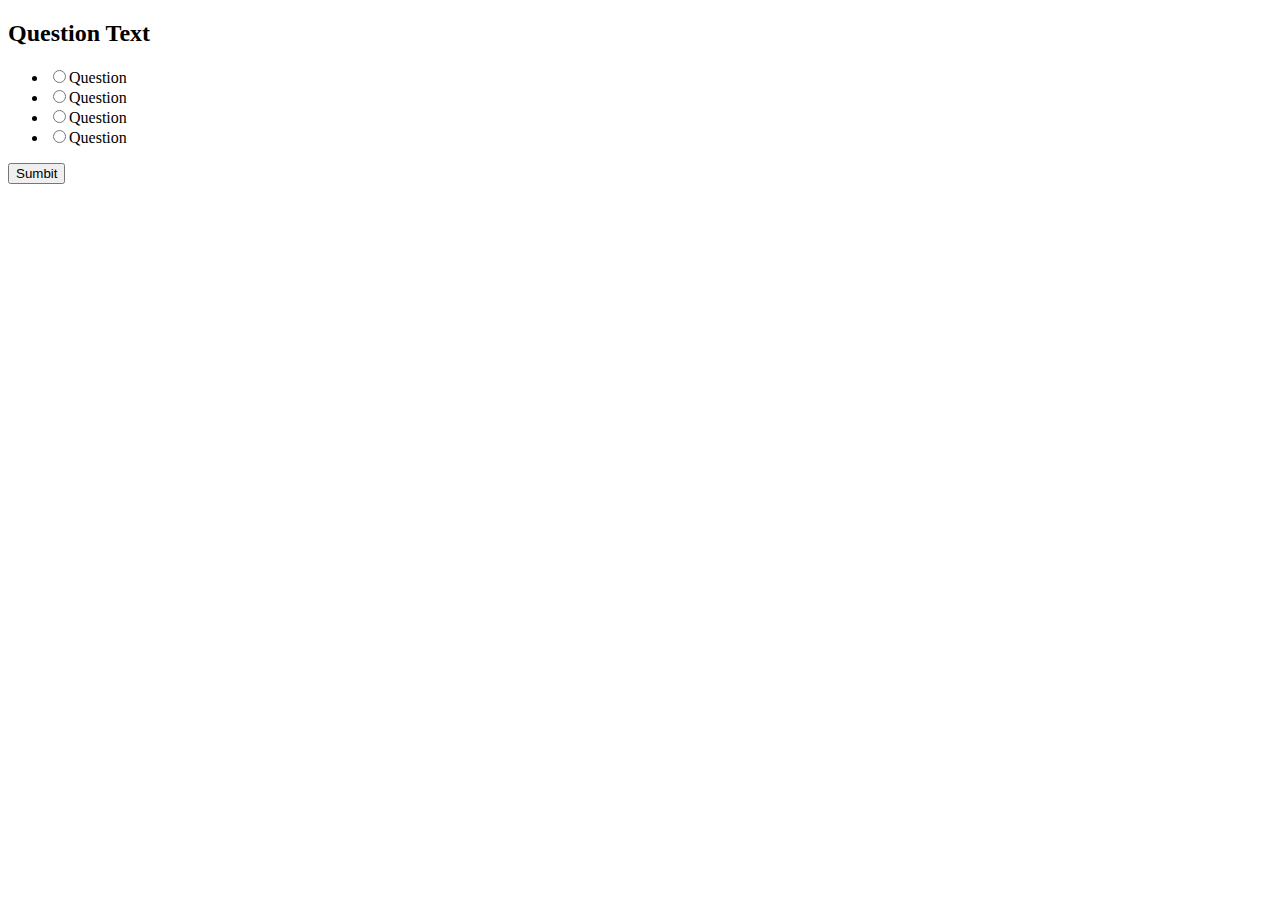
==== index.html @ d2335ae7 "first" ====
<!DOCTYPE html>
<html lang="en">
  <head>
    <meta charset="UTF-8" />
    <meta http-equiv="X-UA-Compatible" content="IE=edge" />
    <meta name="viewport" content="width=device-width, initial-scale=1.0" />
    <title>Quizz App</title>
    <link rel="stylesheet" href="style.css" />
  </head>
  <body>
    <div class="quiz-container" id="contain">
      <div class="quiz-header">
        <h2 id="question">Question Text</h2>
        <ul>
          <li>
            <input type="radio" name="answer" id="a" class="answer" /><label
              id="a_text"
              for="a"
              >Question</label
            >
          </li>
          <li>
            <input type="radio" name="answer" id="b" class="answer" /><label
              id="b_text"
              for="b"
              >Question</label
            >
          </li>
          <li>
            <input type="radio" name="answer" id="c" class="answer" /><label
              id="c_text"
              for="c"
              >Question</label
            >
          </li>
          <li>
            <input type="radio" name="answer" id="d" class="answer" /><label
              id="d_text"
              for="d"
              >Question</label
            >
          </li>
        </ul>
      </div>
      <button id="sumbit">Sumbit</button>
    </div>
  </body>
  <script src="/QuizzApp/script.js"></script>
</html>
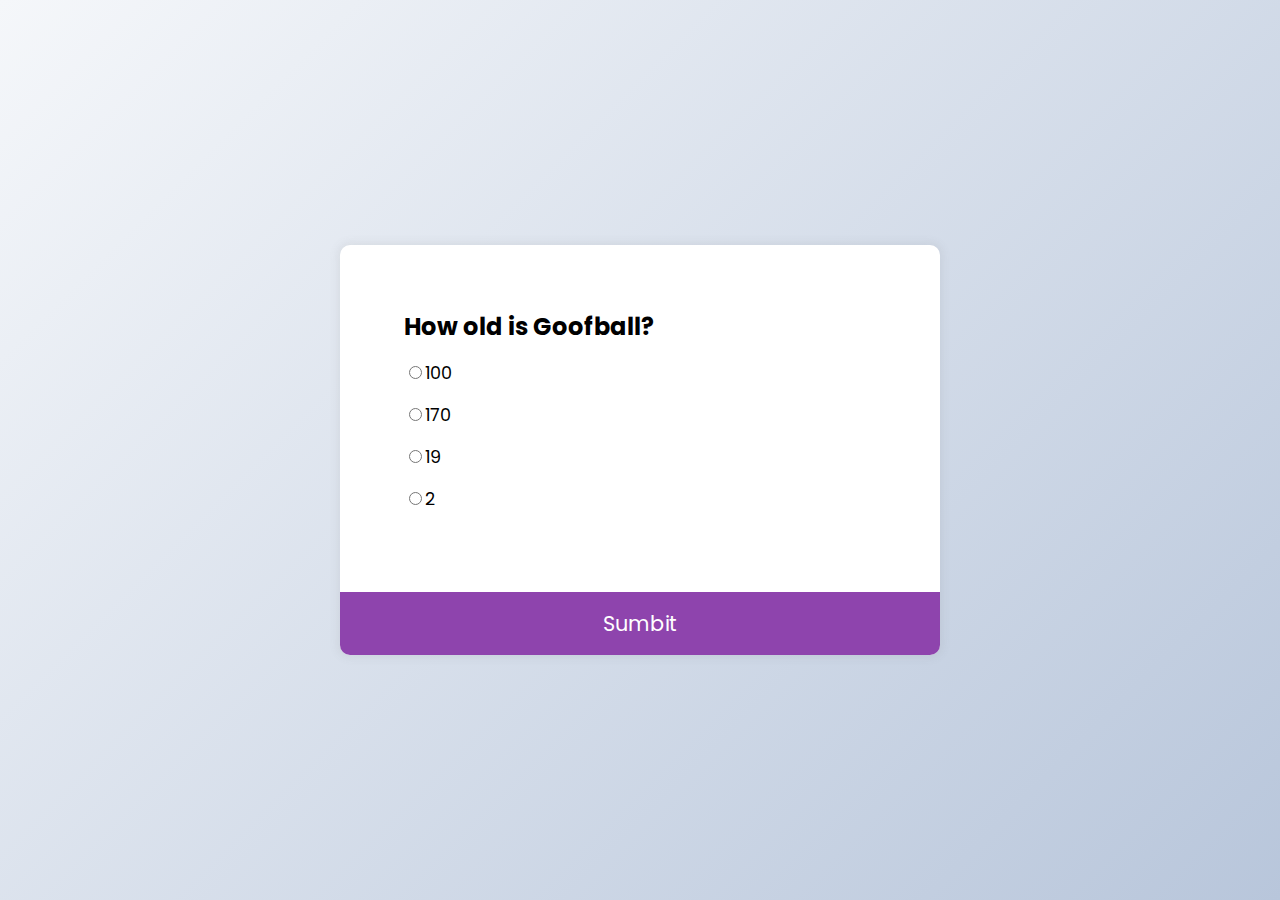
==== commit 3378bba3: "Update index.html" ====
--- a/index.html
+++ b/index.html
@@ -45,5 +45,5 @@
       <button id="sumbit">Sumbit</button>
     </div>
   </body>
-  <script src="/QuizzApp/script.js"></script>
+  <script src="/script.js"></script>
 </html>
--- a/style.css
+++ b/style.css
@@ -0,0 +1,62 @@
+
+@import url('https://fonts.googleapis.com/css2?family=Lato:wght@300&family=Poppins:wght@200&family=Roboto&family=Source+Sans+Pro:wght@600&display=swap');
+
+*{
+    box-sizing: border-box;
+    font-family: 'Poppins', sans-serif;
+}
+
+body{
+    margin: 0;
+    background-color: #b8c6db;
+    background-image: linear-gradient(315deg, #b8c6db 0%, #f5f7fa 100%);
+    min-height: 100vh;
+    justify-content: center;
+    align-items: center;
+    display: flex;
+}
+
+.quiz-container{
+    background-color: white;
+    border-radius: 10px;
+    box-shadow: 0 0 10px 2px rgba(100,100,100,0.1);
+    width: 600px;
+    overflow: hidden;
+    max-width: 100%;
+}
+.quiz-header{
+    padding: 4rem;
+}
+h2{
+    margin: 0;
+}
+ul{
+    list-style-type: none;
+    padding: 0;
+}
+
+ul li{
+    margin: 1rem 0;
+    font-size: 1.1rem;
+}
+
+ul li > input[type="radio"]{
+    cursor: pointer;
+}
+
+button{
+    background-color:#8e44ad ;
+    display: block;
+    width:100%;
+    padding: 1rem;
+    color: white;
+    font-family: inherit;
+    border: none;
+    cursor: pointer;
+    font-size: 1.3rem;
+}
+
+button:hover{
+    background-color: #69198b;
+    
+}
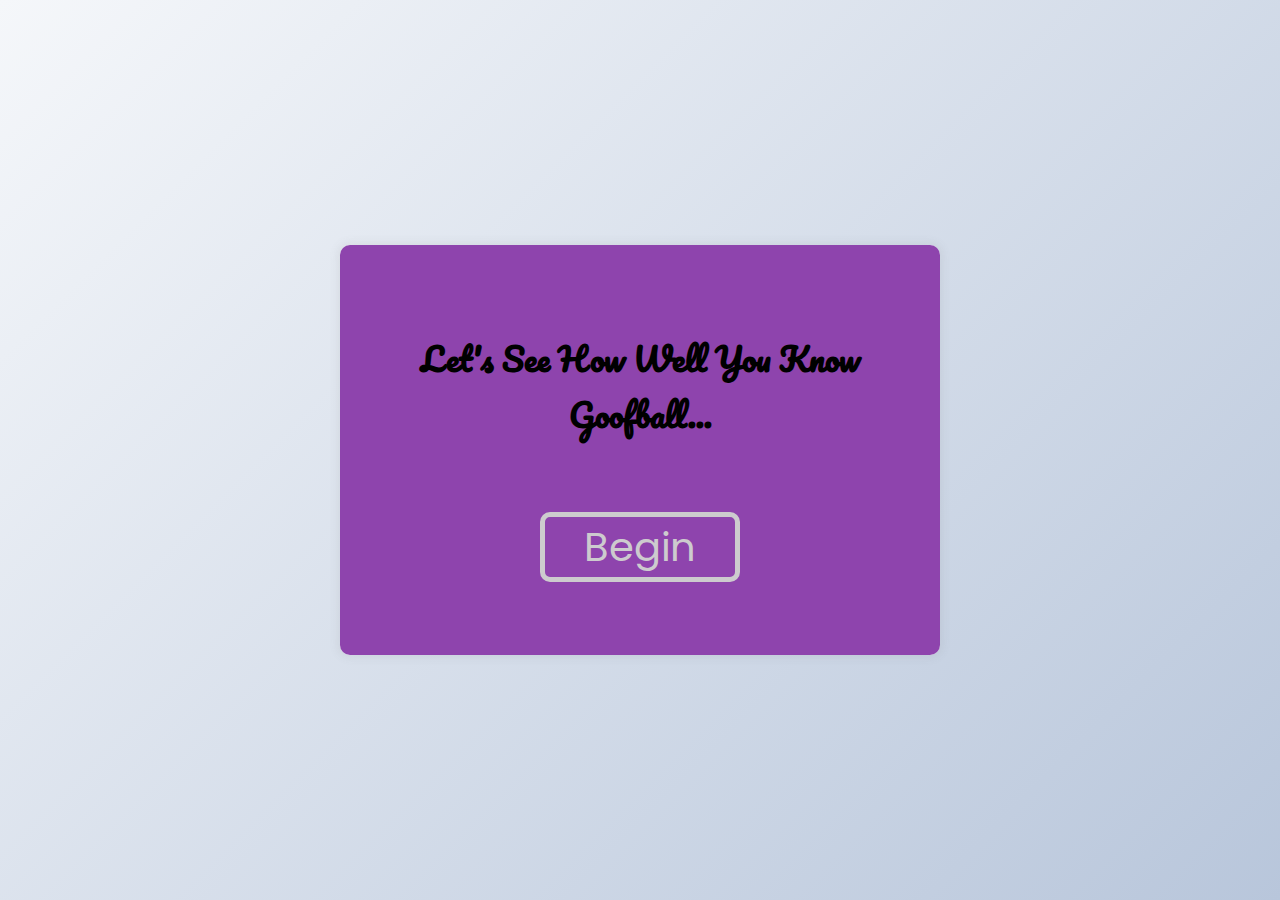
==== commit 0e7a0607: "added main menu" ====
--- a/index.html
+++ b/index.html
@@ -9,41 +9,41 @@
   </head>
   <body>
     <div class="quiz-container" id="contain">
-      <div class="quiz-header">
-        <h2 id="question">Question Text</h2>
-        <ul>
-          <li>
-            <input type="radio" name="answer" id="a" class="answer" /><label
-              id="a_text"
-              for="a"
-              >Question</label
-            >
-          </li>
-          <li>
-            <input type="radio" name="answer" id="b" class="answer" /><label
-              id="b_text"
-              for="b"
-              >Question</label
-            >
-          </li>
-          <li>
-            <input type="radio" name="answer" id="c" class="answer" /><label
-              id="c_text"
-              for="c"
-              >Question</label
-            >
-          </li>
-          <li>
-            <input type="radio" name="answer" id="d" class="answer" /><label
-              id="d_text"
-              for="d"
-              >Question</label
-            >
-          </li>
-        </ul>
+      <div
+        class="quiz-header"
+        style="
+          align-items: center;
+          flex-direction: column;
+          display: flex;
+          width: 600px;
+          height: 410px;
+          background: #8e44ad;
+        "
+      >
+        <h1
+          style="
+            padding-bottom: 3rem;
+            text-align: center;
+            font-family: 'Pacifico', cursive;
+          "
+        >
+          Let's See How Well You Know Goofball...
+        </h1>
+
+        <a
+          style="
+            font-size: 40px;
+            width: 200px;
+            text-decoration: none;
+            color: #cdcbce;
+            border: 5px solid;
+            text-align: center;
+            border-radius: 10px;
+          "
+          href="./main.html"
+          >Begin</a
+        >
       </div>
-      <button id="sumbit">Sumbit</button>
     </div>
   </body>
-  <script src="/script.js"></script>
 </html>
--- a/style.css
+++ b/style.css
@@ -1,62 +1,61 @@
-
-@import url('https://fonts.googleapis.com/css2?family=Lato:wght@300&family=Poppins:wght@200&family=Roboto&family=Source+Sans+Pro:wght@600&display=swap');
-
-*{
-    box-sizing: border-box;
-    font-family: 'Poppins', sans-serif;
+@import url("https://fonts.googleapis.com/css2?family=Lato:wght@300&family=Poppins:wght@200&family=Roboto&family=Source+Sans+Pro:wght@600&display=swap");
+@import url("https://fonts.googleapis.com/css2?family=Pacifico&family=Poppins:wght@800&family=Roboto&display=swap");
+* {
+  box-sizing: border-box;
+  font-family: "Poppins", sans-serif;
 }
 
-body{
-    margin: 0;
-    background-color: #b8c6db;
-    background-image: linear-gradient(315deg, #b8c6db 0%, #f5f7fa 100%);
-    min-height: 100vh;
-    justify-content: center;
-    align-items: center;
-    display: flex;
+body {
+  margin: 0;
+  background-color: #b8c6db;
+  background-image: linear-gradient(315deg, #b8c6db 0%, #f5f7fa 100%);
+  min-height: 100vh;
+  justify-content: center;
+  align-items: center;
+  display: flex;
 }
 
-.quiz-container{
-    background-color: white;
-    border-radius: 10px;
-    box-shadow: 0 0 10px 2px rgba(100,100,100,0.1);
-    width: 600px;
-    overflow: hidden;
-    max-width: 100%;
+.quiz-container {
+  background-color: white;
+  border-radius: 10px;
+  box-shadow: 0 0 10px 2px rgba(100, 100, 100, 0.1);
+  width: 600px;
+  overflow: hidden;
+  max-width: 100%;
 }
-.quiz-header{
-    padding: 4rem;
+.quiz-header {
+  padding: 4rem;
 }
-h2{
-    margin: 0;
+h2 {
+  margin: 0;
+  text-align: center;
 }
-ul{
-    list-style-type: none;
-    padding: 0;
+ul {
+  list-style-type: none;
+  padding: 0;
 }
 
-ul li{
-    margin: 1rem 0;
-    font-size: 1.1rem;
+ul li {
+  margin: 1rem 0;
+  font-size: 1.1rem;
 }
 
-ul li > input[type="radio"]{
-    cursor: pointer;
+ul li > input[type="radio"] {
+  cursor: pointer;
 }
 
-button{
-    background-color:#8e44ad ;
-    display: block;
-    width:100%;
-    padding: 1rem;
-    color: white;
-    font-family: inherit;
-    border: none;
-    cursor: pointer;
-    font-size: 1.3rem;
+button {
+  background-color: #8e44ad;
+  display: block;
+  width: 100%;
+  padding: 1rem;
+  color: white;
+  font-family: inherit;
+  border: none;
+  cursor: pointer;
+  font-size: 1.3rem;
 }
 
-button:hover{
-    background-color: #69198b;
-    
+button:hover {
+  background-color: #69198b;
 }
